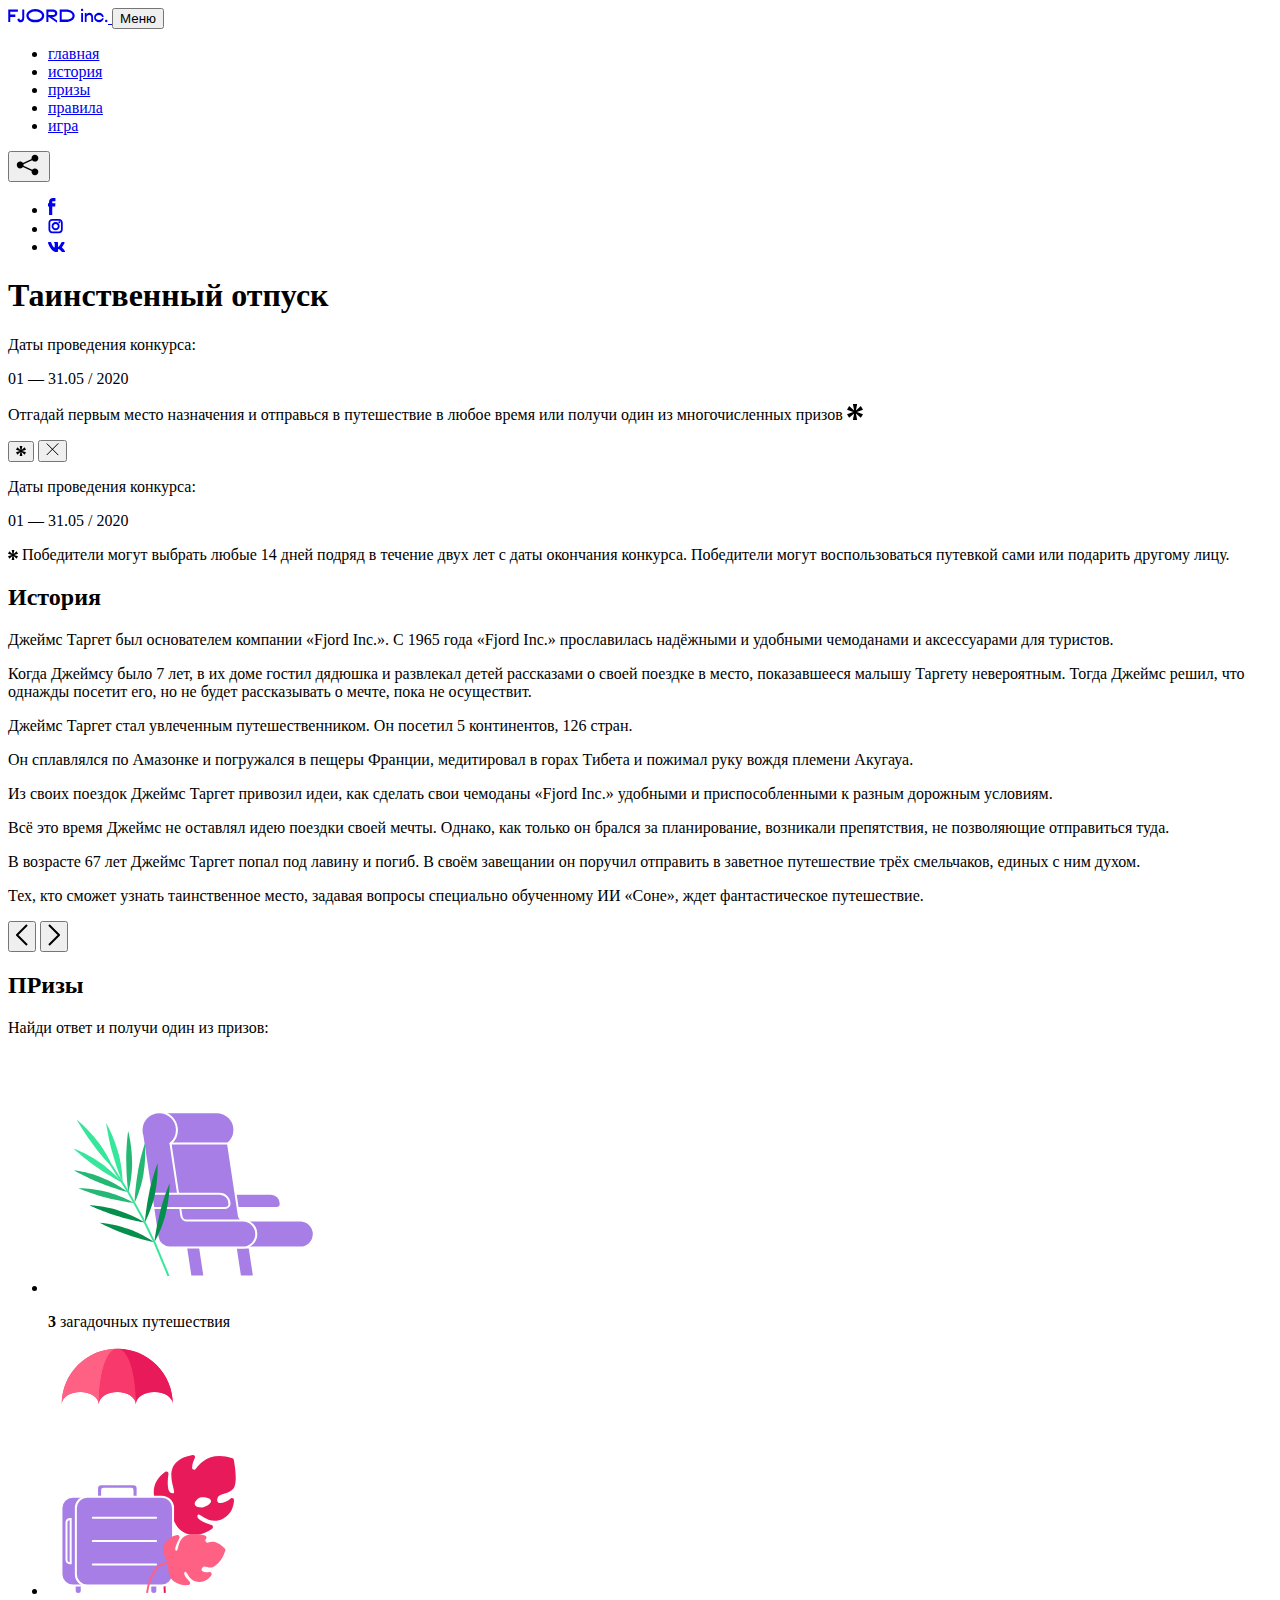
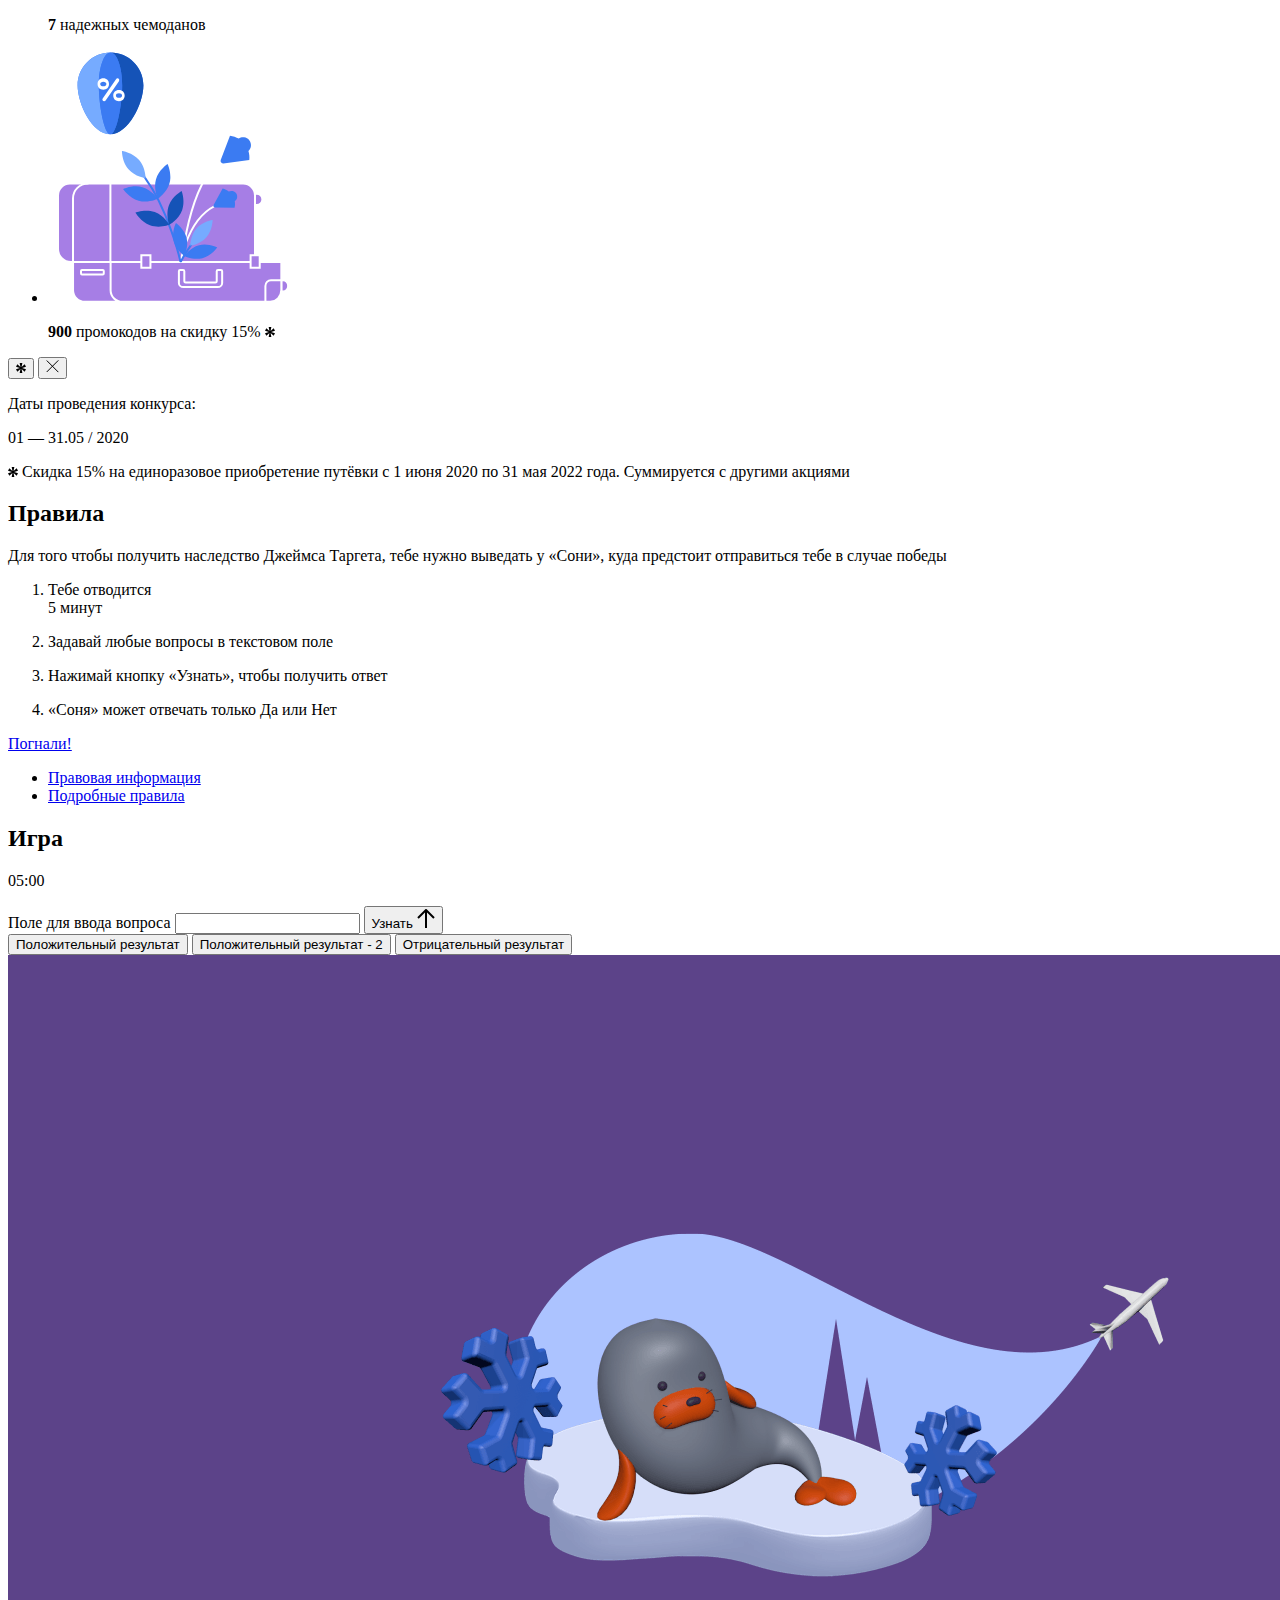
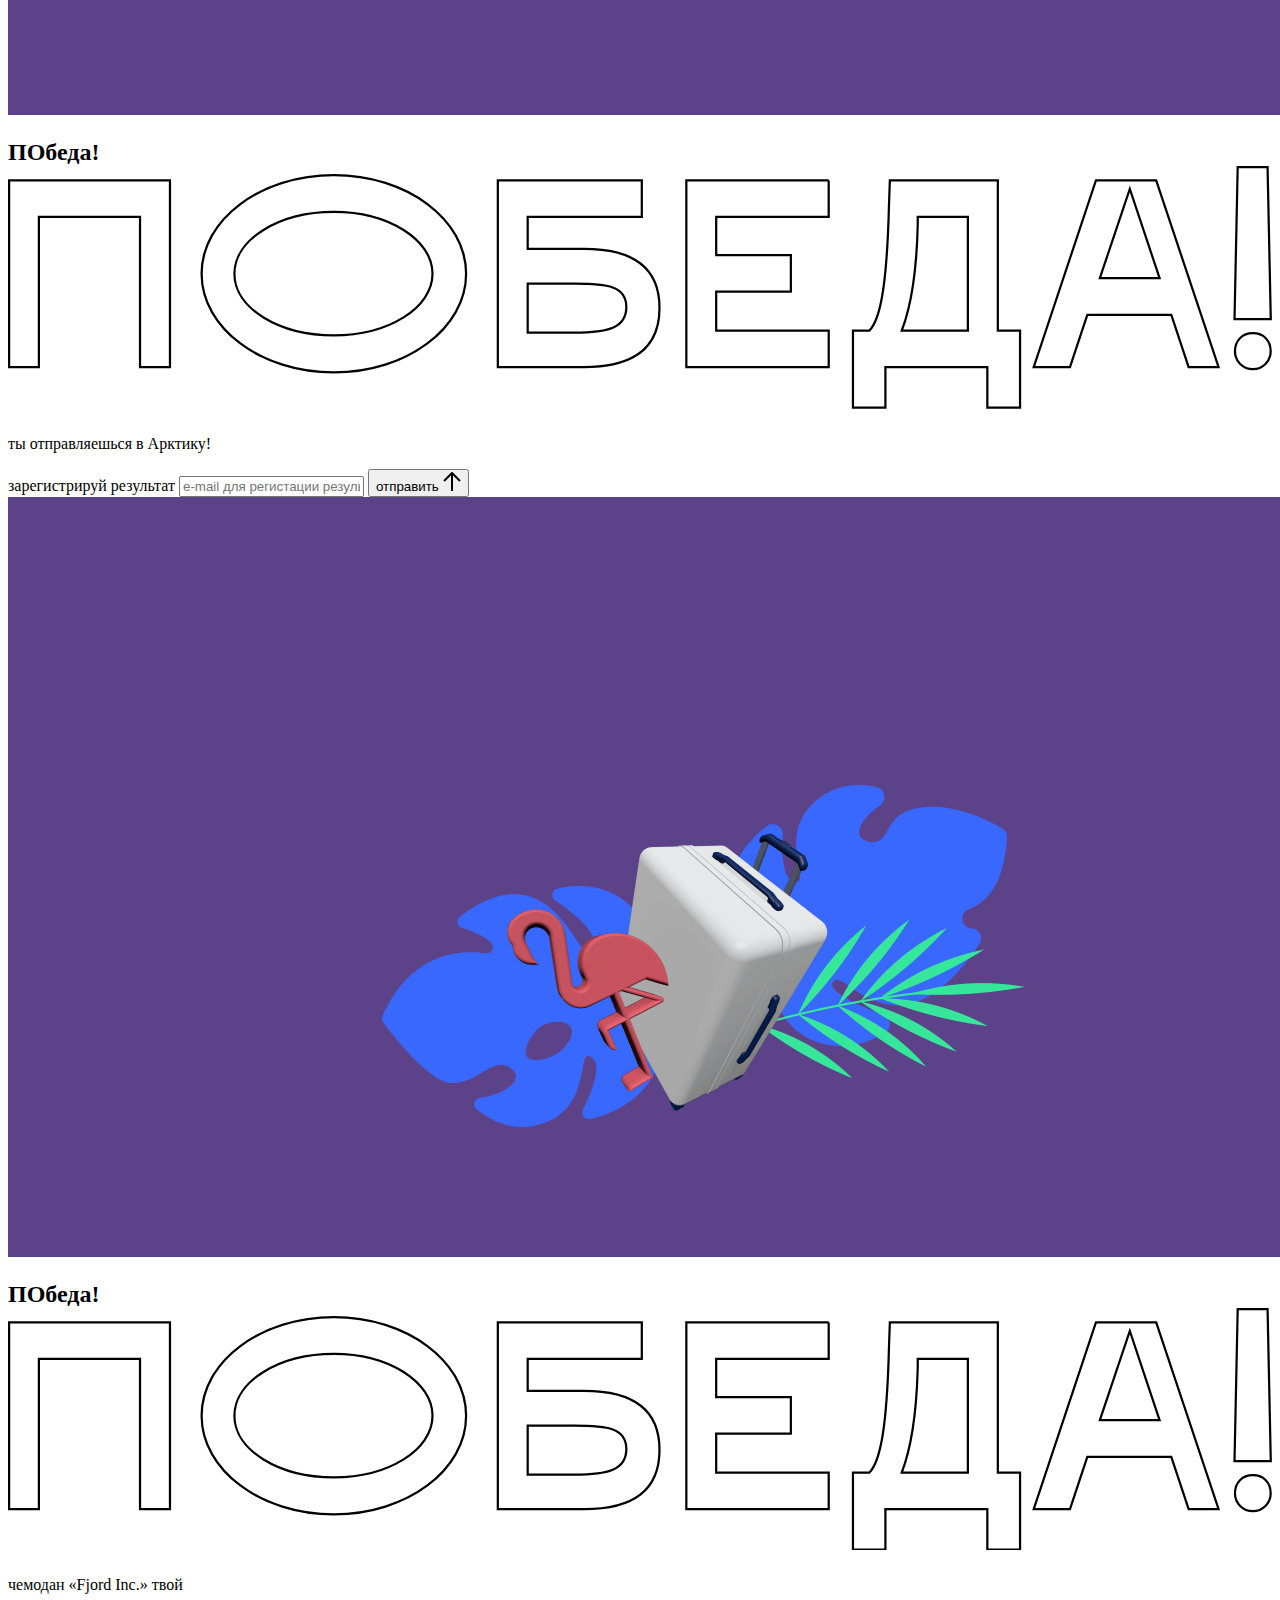
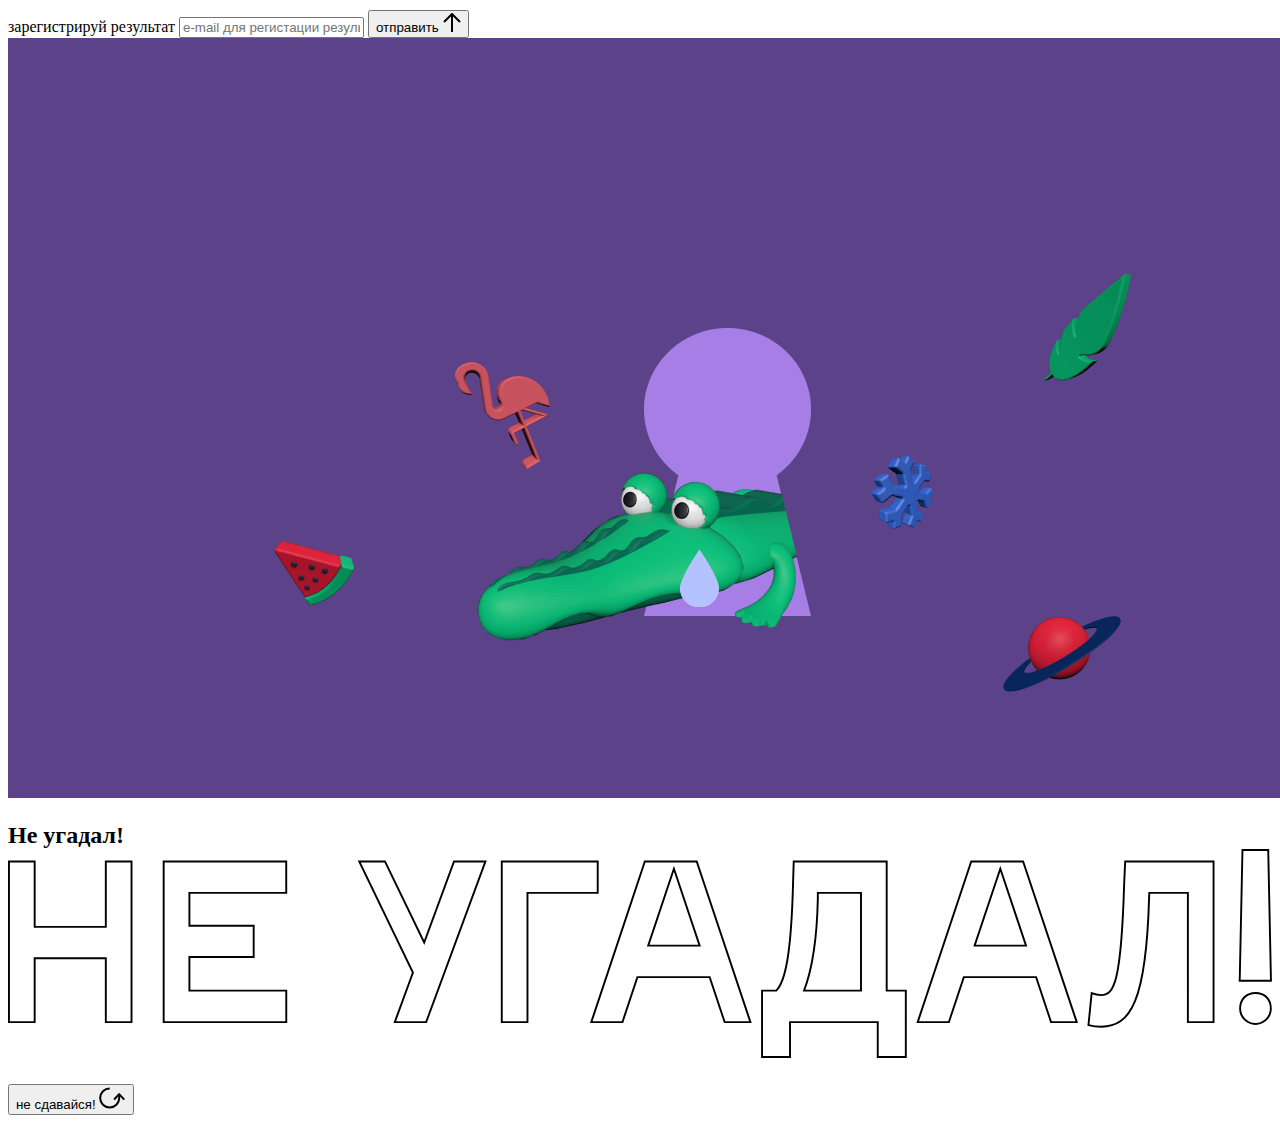
==== source/index.html @ 3f92529b ":hatching_chick:" ====
<!DOCTYPE html>
<html lang="ru">
<head>
  <meta charset="UTF-8">
  <meta name="description" content="">
  <meta name="viewport" content="width=device-width, initial-scale=1.0">
  <meta http-equiv="X-UA-Compatible" content="ie=edge">
  <title>Mysterious Vacation</title>
  <link rel="stylesheet" href="css/style.min.css">
</head>
<body>

  <header class="page-header js-header">
    <div class="page-header__wrapper">
      <a href="#" class="page-header__logo" aria-label="Перейти на страницу FJORD.Inc">
        <svg width="100" height="15" viewBox="0 0 100 15" fill="none" xmlns="http://www.w3.org/2000/svg">
          <path d="M0.26 1.4V14H2.276V8.906H7.334V6.44H2.276V3.848H9.872V1.4H0.26ZM12.733 14.36C15.127 14.36 16.243 12.65 16.243 9.5V1.4H14.263V8.96C14.263 11.21 13.723 11.876 12.733 11.876C11.833 11.876 11.473 11.3 11.347 10.58L9.36702 10.94C9.63702 13.046 10.663 14.36 12.733 14.36ZM18.3918 7.7C18.3918 11.372 22.3878 14.36 27.3198 14.36C32.2518 14.36 36.2478 11.372 36.2478 7.7C36.2478 4.028 32.2518 1.04 27.3198 1.04C22.3878 1.04 18.3918 4.028 18.3918 7.7ZM20.6058 7.7C20.6058 5.378 23.6118 3.524 27.3198 3.524C30.9918 3.524 33.9798 5.378 33.9798 7.7C33.9798 10.004 30.9918 11.858 27.3198 11.858C23.6118 11.858 20.6058 10.004 20.6058 7.7ZM40.403 14V8.906H40.799L49.079 14.702V12.38L44.039 8.906H44.201C47.999 8.906 49.277 7.304 49.277 5.162C49.277 3.092 47.999 1.4 44.201 1.4H38.387V14H40.403ZM43.535 3.722C45.785 3.722 47.045 4.136 47.045 5.432C47.045 6.764 45.785 7.034 43.535 7.034H40.403V3.722H43.535ZM51.6936 1.382V14H57.8676C62.7456 14 66.7236 11.534 66.7236 7.7C66.7236 3.848 62.7456 1.382 57.8676 1.382H51.6936ZM53.7096 11.624V3.722H57.5436C61.5396 3.722 64.4916 5.018 64.4916 7.7C64.4916 10.238 61.5396 11.624 57.5436 11.624H53.7096ZM73.1832 14.018H74.9832V5H73.1832V14.018ZM72.9132 1.976C72.9132 2.57 73.3992 3.092 74.0832 3.092C74.7492 3.092 75.2352 2.57 75.2352 1.976C75.2352 1.382 74.7672 0.805999 74.0832 0.805999C73.3812 0.805999 72.9132 1.382 72.9132 1.976ZM76.7867 14H78.5687V9.104C78.7487 8.006 79.5947 6.962 81.0887 6.962C82.1147 6.962 83.2667 7.448 83.2667 9.554V14H85.0487V9.014C85.0487 6.152 83.2307 4.73 81.3587 4.73C79.9187 4.73 79.0727 5.558 78.5687 6.854V5H76.7867V14ZM90.9898 14.27C93.5098 14.27 95.3818 12.506 95.7238 10.328H94.0498C93.7258 11.3 92.6998 12.02 90.9898 12.02C88.8478 12.02 87.7678 10.922 87.7678 9.59C87.7678 8.24 88.8478 6.962 90.9898 6.962C92.7538 6.962 93.7978 7.844 94.0858 8.924H95.7418C95.4358 6.71 93.6178 4.73 90.9898 4.73C88.0918 4.73 86.1298 7.124 86.1298 9.59C86.1298 12.074 88.1278 14.27 90.9898 14.27ZM97.0693 12.938C97.0693 13.658 97.5553 14.144 98.2753 14.144C98.9953 14.144 99.4813 13.658 99.4813 12.938C99.4813 12.2 98.9953 11.714 98.2753 11.714C97.5553 11.714 97.0693 12.2 97.0693 12.938Z" fill="currentColor"/>
        </svg>
      </a>
      <button class="page-header__toggler js-menu-toggler" type="button" aria-label="Управление мобильным меню"><span>Меню</span></button>
      <nav class="page-header__nav">
        <div class="page-header__menu js-menu" id="menu">
          <ul>
            <li>
              <a class="js-menu-link active" href="#top" data-href="top">главная</a>
            </li>
            <li>
              <a class="js-menu-link" href="#story" data-href="story">история</a>
            </li>
            <li>
              <a class="js-menu-link" href="#prizes" data-href="prizes">призы</a>
            </li>
            <li>
              <a class="js-menu-link" href="#rules" data-href="rules">правила</a>
            </li>
            <li>
              <a class="js-menu-link" href="#game" data-href="game">игра</a>
            </li>
          </ul>
        </div>
        <div class="page-header__social">
          <div class="social-block js-social-block">
            <button class="social-block__toggler" aria-label="Управлять блоком с социальными кнопками">
              <svg width="26" height="22" viewBox="0 0 27 22" fill="none" xmlns="http://www.w3.org/2000/svg">
                <path d="M19.6721 7.43664C21.6273 7.43664 23.213 5.85095 23.213 3.89566C23.213 1.94037 21.6273 0.354675 19.6721 0.354675C17.7168 0.354675 16.1311 1.94037 16.1311 3.89566C16.1311 4.19968 16.1728 4.49178 16.2458 4.77345L7.21751 8.95527C6.57519 8.05214 5.52303 7.46049 4.33078 7.46049C2.37549 7.46049 0.789795 9.04618 0.789795 11.0015C0.789795 12.9568 2.37549 14.5425 4.33078 14.5425C5.52303 14.5425 6.57668 13.9508 7.21751 13.0477L16.2458 17.2295C16.1743 17.5112 16.1311 17.8033 16.1311 18.1073C16.1311 20.0626 17.7168 21.6483 19.6721 21.6483C21.6273 21.6483 23.213 20.0626 23.213 18.1073C23.213 16.152 21.6273 14.5663 19.6721 14.5663C18.4798 14.5663 17.4262 15.158 16.7853 16.0611L7.75701 11.8793C7.82854 11.5976 7.87176 11.3055 7.87176 11.0015C7.87176 10.6974 7.83003 10.4053 7.75701 10.1237L16.7853 5.94186C17.4262 6.84499 18.4783 7.43664 19.6721 7.43664Z" fill="currentColor"/>
              </svg>
            </button>
            <ul class="social-block__list">
              <li>
                <a class="social-block__link social-block__link--fb" href="#" aria-label="Мы на Facebook">
                  <svg width="8" height="17" viewBox="0 0 8 17" fill="none" xmlns="http://www.w3.org/2000/svg">
                    <path d="M4.24646 16.9899H1.09275L1.05793 8.49828H0V5.30707H1.05793V3.81124C1.05793 1.42084 2.57654 0 5.21735 0H7.41758V3.18585H5.30841C4.28262 3.18585 4.2478 3.48582 4.2478 4.24914V5.30707H7.42964L7.16716 8.49828H4.2478V16.9899H4.24646Z" fill="currentColor"/>
                  </svg>
                </a>
              </li>
              <li>
                <a class="social-block__link social-block__link--insta" href="#" aria-label="Мы в Instagram">
                  <svg width="15" height="15" viewBox="0 0 15 15" fill="none" xmlns="http://www.w3.org/2000/svg">
                    <path d="M11.0197 0H4.19806C2.14246 0 0.471191 1.66993 0.471191 3.72285V10.5499C0.471191 12.6082 2.14112 14.2727 4.19806 14.2727H11.0197C13.0753 14.2727 14.7466 12.6082 14.7466 10.5499V3.72285C14.7466 1.67127 13.0753 0 11.0197 0ZM11.0197 12.4849H4.19806C3.13076 12.4849 2.26432 11.6158 2.26432 10.5512V3.72419C2.26432 2.65956 3.13076 1.79715 4.19806 1.79715H11.0197C12.087 1.79715 12.9535 2.6609 12.9535 3.72419V10.5512C12.9535 11.6145 12.087 12.4849 11.0197 12.4849Z" fill="currentColor"/>
                    <path d="M7.60887 3.11084C5.38989 3.11084 3.58203 4.9187 3.58203 7.14036C3.58203 9.35532 5.38989 11.1645 7.60887 11.1645C9.83053 11.1645 11.6357 9.35666 11.6357 7.14036C11.6357 4.9187 9.83053 3.11084 7.60887 3.11084ZM7.60887 9.36871C6.37551 9.36871 5.37784 8.37372 5.37784 7.14036C5.37784 5.90699 6.37551 4.90665 7.60887 4.90665C8.83822 4.90665 9.84259 5.90833 9.84259 7.14036C9.84392 8.37238 8.83822 9.36871 7.60887 9.36871Z" fill="currentColor"/>
                    <path d="M11.3573 2.35962C10.8256 2.35962 10.3931 2.79752 10.3931 3.32381C10.3931 3.85546 10.8256 4.29336 11.3573 4.29336C11.8862 4.29336 12.3215 3.85546 12.3215 3.32381C12.3215 2.79752 11.8862 2.35962 11.3573 2.35962Z" fill="currentColor"/>
                  </svg>
                </a>
              </li>
              <li>
                <a class="social-block__link social-block__link--vk" href="#" aria-label="Мы ВКонтакте">
                  <svg width="17" height="10" viewBox="0 0 17 10" fill="none" xmlns="http://www.w3.org/2000/svg">
                    <path d="M14.1234 4.9002C14.1234 4.9002 16.3623 1.72708 16.5866 0.680242C16.6595 0.312285 16.4947 0.103188 16.1069 0.103188C16.1069 0.103188 14.8193 0.103188 14.168 0.103188C13.7235 0.103188 13.5587 0.293278 13.4235 0.579768C13.4235 0.579768 12.3724 2.82553 11.0969 4.24712C10.6861 4.70333 10.4781 4.84318 10.2511 4.84318C10.0646 4.84318 9.98625 4.6911 9.98625 4.27834V0.649016C9.98625 0.147997 9.92545 0.00135496 9.5066 0.00135496H6.39628C6.15578 0.00135496 6.0085 0.134417 6.0085 0.324506C6.0085 0.801084 6.73406 0.908351 6.73406 2.20231V4.87305C6.73406 5.40529 6.70569 5.61575 6.45303 5.61575C5.78016 5.61575 4.19528 3.30618 3.30623 0.678887C3.12923 0.145282 2.93737 0 2.43475 0H0.486409C0.205373 0 0 0.190085 0 0.476576C0 0.991172 0.60666 3.40801 2.99277 6.64358C4.59927 8.8201 6.70569 10 8.60269 10C9.76196 10 10.0416 9.80312 10.0416 9.31432V7.63883C10.0416 7.22607 10.2065 7.04956 10.4429 7.04956C10.7078 7.04956 11.1847 7.13238 12.2805 8.22268C13.5843 9.47862 13.6762 10 14.3896 10H16.5676C16.7919 10 17 9.89273 17 9.52342C17 9.02919 16.3623 8.15343 15.384 7.10659C14.9801 6.56755 14.3302 5.98914 14.1248 5.72301C13.8275 5.40801 13.9154 5.23014 14.1234 4.9002Z" fill="currentColor"/>
                  </svg>
                </a>
              </li>
            </ul>
          </div>
        </div>
      </nav>
    </div>
  </header>

  <main class="page-content">

    <section class="animation-screen"></section>

    <section class="screen screen--hidden screen--intro js-scrollspy" id="top">
      <div class="screen__wrapper">
        <div class="intro">
          <h1 class="intro__title">Таинственный отпуск</h1>
          <div class="intro__content">
            <div class="intro__info">
              <p class="intro__label">Даты проведения конкурса:</p>
              <p class="intro__date">01 — 31.05 / 2020</p>
            </div>
            <div class="intro__message">
              <p>
                Отгадай первым место назначения и&nbsp;отправься в&nbsp;путешествие в&nbsp;любое время или получи один из многочисленных призов
                <svg width="16" height="16" viewBox="0 0 10 10" fill="none" xmlns="http://www.w3.org/2000/svg">
                  <path d="M0 6.35337L3.90271 4.99012L0 3.64663L1.34615 1.32374L4.44287 4.01073L3.67364 0H6.34615L5.57692 4.01073L8.65385 1.32374L10 3.64663L6.13405 4.99012L10 6.35337L8.65385 8.65651L5.57692 5.98927L6.34615 10H3.67364L4.44287 5.96952L1.34615 8.65651L0 6.35337Z" fill="currentColor"/>
                </svg>
              </p>
            </div>
          </div>
        </div>
      </div>
      <div class="screen__footer js-footer">
        <button class="screen__footer-enlarge js-footer-toggler" type="button" aria-label="Показать сообщение">
          <svg width="10" height="10" viewBox="0 0 10 10" fill="none" xmlns="http://www.w3.org/2000/svg">
            <path d="M0 6.35337L3.90271 4.99012L0 3.64663L1.34615 1.32374L4.44287 4.01073L3.67364 0H6.34615L5.57692 4.01073L8.65385 1.32374L10 3.64663L6.13405 4.99012L10 6.35337L8.65385 8.65651L5.57692 5.98927L6.34615 10H3.67364L4.44287 5.96952L1.34615 8.65651L0 6.35337Z" fill="currentColor"/>
          </svg>
        </button>
        <button class="screen__footer-collapse js-footer-toggler" type="button" aria-label="Скрыть сообщение">
          <svg width="13" height="13" viewBox="0 0 13 13" fill="none" xmlns="http://www.w3.org/2000/svg">
            <line x1="12.3536" y1="0.353553" x2="0.738349" y2="11.9688" stroke="currentColor"/>
            <line x1="0.738319" y1="0.539925" x2="12.3535" y2="12.1551" stroke="currentColor"/>
          </svg>
        </button>
        <div class="screen__footer-wrapper">
          <div class="screen__footer-announce">
            <p class="screen__footer-label">Даты проведения конкурса:</p>
            <p class="screen__footer-date">01 — 31.05 / 2020</p>
          </div>
          <div class="screen__footer-note">
            <p>
              <svg width="10" height="10" viewBox="0 0 10 10" fill="none" xmlns="http://www.w3.org/2000/svg">
                <path d="M0 6.35337L3.90271 4.99012L0 3.64663L1.34615 1.32374L4.44287 4.01073L3.67364 0H6.34615L5.57692 4.01073L8.65385 1.32374L10 3.64663L6.13405 4.99012L10 6.35337L8.65385 8.65651L5.57692 5.98927L6.34615 10H3.67364L4.44287 5.96952L1.34615 8.65651L0 6.35337Z" fill="currentColor"/>
              </svg>
              <span>Победители могут выбрать любые 14 дней подряд в&nbsp;течение двух лет с&nbsp;даты окончания конкурса. Победители могут воспользоваться путевкой сами или подарить другому лицу.</span>
            </p>
          </div>
        </div>
      </div>
    </section>

    <section class="screen screen--hidden screen--story js-scrollspy" id="story">

      <div class="slider swiper-container js-slider">

        <div class="swiper-wrapper">

          <div class="slider__item swiper-slide">
            <h2 class="slider__item-title">История</h2>
            <p class="slider__item-text">Джеймс Таргет был основателем компании &laquo;Fjord Inc.&raquo;. С&nbsp;1965 года &laquo;Fjord Inc.&raquo; прославилась надёжными и&nbsp;удобными чемоданами и&nbsp;аксессуарами для туристов.</p>
          </div>

          <div class="slider__item swiper-slide">
            <p class="slider__item-text">Когда Джеймсу было 7&nbsp;лет, в&nbsp;их&nbsp;доме гостил дядюшка и&nbsp;развлекал детей рассказами о&nbsp;своей поездке в&nbsp;место, показавшееся малышу Таргету невероятным. Тогда Джеймс решил, что однажды посетит его, но&nbsp;не&nbsp;будет рассказывать о&nbsp;мечте, пока не&nbsp;осуществит.</p>
          </div>

          <div class="slider__item swiper-slide">
            <p class="slider__item-text">Джеймс Таргет стал увлеченным путешественником. Он&nbsp;посетил 5&nbsp;континентов, 126&nbsp;стран.</p>
          </div>

          <div class="slider__item swiper-slide">
            <p class="slider__item-text">Он&nbsp;сплавлялся по&nbsp;Амазонке и&nbsp;погружался в&nbsp;пещеры Франции, медитировал в&nbsp;горах Тибета и&nbsp;пожимал руку вождя племени Акугауа.</p>
          </div>

          <div class="slider__item swiper-slide">
            <p class="slider__item-text">Из&nbsp;своих поездок Джеймс Таргет привозил идеи, как сделать свои чемоданы &laquo;Fjord Inc.&raquo; удобными и&nbsp;приспособленными к&nbsp;разным дорожным условиям.</p>
          </div>

          <div class="slider__item swiper-slide">
            <p class="slider__item-text">Всё это время Джеймс не&nbsp;оставлял идею поездки своей мечты. Однако, как только он&nbsp;брался за&nbsp;планирование, возникали препятствия, не&nbsp;позволяющие отправиться туда.</p>
          </div>

          <div class="slider__item swiper-slide">
            <p class="slider__item-text">В&nbsp;возрасте 67&nbsp;лет Джеймс Таргет попал под лавину и&nbsp;погиб. В&nbsp;своём завещании он&nbsp;поручил отправить в&nbsp;заветное путешествие трёх смельчаков, единых с&nbsp;ним духом.</p>
          </div>

          <div class="slider__item swiper-slide">
            <p class="slider__item-text">Тех, кто сможет узнать таинственное место, задавая вопросы специально обученному ИИ&nbsp;&laquo;Соне&raquo;, ждет фантастическое путешествие.</p>
          </div>
        </div>
        <div class="slider__controls">
          <button class="slider__control slider__control--prev js-control-prev" type="button" aria-label="Показать предыдущую историю">
            <svg width="12" height="22" viewBox="0 0 12 22" fill="none" xmlns="http://www.w3.org/2000/svg">
              <path d="M11 1L1 11L11 21" stroke="currentColor" stroke-width="2" stroke-linejoin="round"/>
            </svg>
          </button>
          <button class="slider__control slider__control--next js-control-next" type="button" aria-label="Показать следующую историю">
            <svg width="12" height="22" viewBox="0 0 12 22" fill="none" xmlns="http://www.w3.org/2000/svg">
              <path d="M1 1L11 11L1 21" stroke="currentColor" stroke-width="2" stroke-linejoin="round"/>
            </svg>
          </button>
        </div>
        <div class="slider__pagination swiper-pagination"></div>
      </div>
    </section>

    <section class="screen screen--hidden screen--prizes js-scrollspy" id="prizes">
      <div class="screen__wrapper">
        <div class="prizes">
          <h2 class="prizes__title">ПРизы</h2>
          <div class="prizes__lead">
            <p>Найди ответ и&nbsp;получи один из&nbsp;призов:</p>
          </div>
          <ul class="prizes__list">
            <li class="prizes__item prizes__item--journeys">
              <div class="prizes__icon">
                <picture>
                  <source srcset="img/prize1-mob.svg" media="(orientation: portrait)">
                  <img src="img/prize1.svg" alt="">
                </picture>
              </div>
              <p class="prizes__desc">
                <b>3</b>
                <span>загадочных путешествия</span>
              </p>
            </li>
            <li class="prizes__item prizes__item--cases">
              <div class="prizes__icon">
                <picture>
                  <source srcset="img/prize2-mob.svg" media="(orientation: portrait)">
                  <img src="img/prize2.svg" alt="">
                </picture>
              </div>
              <p class="prizes__desc">
                <b>7</b>
                <span>надежных чемоданов</span>
              </p>
            </li>
            <li class="prizes__item prizes__item--codes">
              <div class="prizes__icon">
                <picture>
                  <source srcset="img/prize3-mob.svg" media="(orientation: portrait)">
                  <img src="img/prize3.svg" alt="">
                </picture>
              </div>
              <p class="prizes__desc">
                <b>900</b>
                <span>
                  промокодов на&nbsp;скидку 15%
                  <svg width="10" height="10" viewBox="0 0 10 10" fill="none" xmlns="http://www.w3.org/2000/svg">
                    <path d="M0 6.35337L3.90271 4.99012L0 3.64663L1.34615 1.32374L4.44287 4.01073L3.67364 0H6.34615L5.57692 4.01073L8.65385 1.32374L10 3.64663L6.13405 4.99012L10 6.35337L8.65385 8.65651L5.57692 5.98927L6.34615 10H3.67364L4.44287 5.96952L1.34615 8.65651L0 6.35337Z" fill="currentColor"/>
                  </svg>
                </span>
              </p>
            </li>
          </ul>
        </div>
      </div>
      <div class="screen__footer js-footer">
        <button class="screen__footer-enlarge js-footer-toggler" type="button" aria-label="Показать сообщение">
          <svg width="10" height="10" viewBox="0 0 10 10" fill="none" xmlns="http://www.w3.org/2000/svg">
            <path d="M0 6.35337L3.90271 4.99012L0 3.64663L1.34615 1.32374L4.44287 4.01073L3.67364 0H6.34615L5.57692 4.01073L8.65385 1.32374L10 3.64663L6.13405 4.99012L10 6.35337L8.65385 8.65651L5.57692 5.98927L6.34615 10H3.67364L4.44287 5.96952L1.34615 8.65651L0 6.35337Z" fill="currentColor"/>
          </svg>
        </button>
        <button class="screen__footer-collapse js-footer-toggler" type="button" aria-label="Скрыть сообщение">
          <svg width="13" height="13" viewBox="0 0 13 13" fill="none" xmlns="http://www.w3.org/2000/svg">
            <line x1="12.3536" y1="0.353553" x2="0.738349" y2="11.9688" stroke="currentColor"/>
            <line x1="0.738319" y1="0.539925" x2="12.3535" y2="12.1551" stroke="currentColor"/>
          </svg>
        </button>
        <div class="screen__footer-wrapper">
          <div class="screen__footer-announce">
            <p class="screen__footer-label">Даты проведения конкурса:</p>
            <p class="screen__footer-date">01 — 31.05 / 2020</p>
          </div>
          <div class="screen__footer-note">
            <p>
              <svg width="10" height="10" viewBox="0 0 10 10" fill="none" xmlns="http://www.w3.org/2000/svg">
                <path d="M0 6.35337L3.90271 4.99012L0 3.64663L1.34615 1.32374L4.44287 4.01073L3.67364 0H6.34615L5.57692 4.01073L8.65385 1.32374L10 3.64663L6.13405 4.99012L10 6.35337L8.65385 8.65651L5.57692 5.98927L6.34615 10H3.67364L4.44287 5.96952L1.34615 8.65651L0 6.35337Z" fill="currentColor"/>
              </svg>
              <span>Скидка&nbsp;15% на&nbsp;единоразовое приобретение путёвки с&nbsp;1&nbsp;июня 2020 по&nbsp;31&nbsp;мая 2022&nbsp;года. Суммируется с&nbsp;другими акциями</span>
            </p>
          </div>
        </div>
      </div>
    </section>

    <section class="screen screen--hidden screen--rules js-scrollspy" id="rules">
      <div class="screen__wrapper">
        <div class="rules">
          <h2 class="rules__title">Правила</h2>
          <div class="rules__lead">
            <p>Для того чтобы получить наследство Джеймса Таргета, тебе нужно выведать у&nbsp;&laquo;Сони&raquo;, куда предстоит отправиться тебе в&nbsp;случае победы</p>
          </div>
          <ol class="rules__list">
            <li class="rules__item">
              <p>Тебе отводится <br>5&nbsp;минут</p>
            </li>
            <li class="rules__item">
              <p>Задавай любые вопросы в&nbsp;текстовом поле</p>
            </li>
            <li class="rules__item">
              <p>Нажимай кнопку &laquo;Узнать&raquo;, чтобы получить ответ</p>
            </li>
            <li class="rules__item">
              <p>&laquo;Соня&raquo; может отвечать только&nbsp;Да или Нет</p>
            </li>
          </ol>
          <a href="#game" class="rules__link btn">Погнали!</a>
        </div>
      </div>
      <div class="screen__disclaimer">
        <div class="disclaimer">
          <ul>
            <li>
              <a href="#">Правовая информация</a>
            </li>
            <li>
              <a href="#">Подробные правила</a>
            </li>
          </ul>
        </div>
      </div>
    </section>

    <section class="screen screen--hidden screen--game js-scrollspy" id="game">
      <div class="screen__wrapper">
        <div class="game">
          <div class="game__header">
            <h2 class="game__title">Игра</h2>
            <div class="game__counter">
              <span>05</span>:<span>00</span>
            </div>
          </div>
          <div class="game__body">
            <div class="chat">
              <div class="chat__body js-chat">
                <ul class="chat__list" id="messages"></ul>
              </div>
              <div class="chat__footer">
                <form action="#" method="post" class="form" id="message-form">
                  <label for="message-field" class="visually-hidden">Поле для ввода вопроса</label>
                  <input type="text" class="form__field" id="message-field">
                  <button class="form__button btn">
                    Узнать
                    <svg width="18" height="19" viewBox="0 0 18 19" fill="none" xmlns="http://www.w3.org/2000/svg">
                      <path stroke="currentColor" stroke-width="2" d="M9 19V1"/>
                      <path d="M1 9l8-8 8 8" stroke="currentColor" stroke-width="2" stroke-linejoin="round"/>
                    </svg>
                  </button>
                </form>
              </div>
            </div>
          </div>
          <!-- временные кнопки для показа результата -->
          <div class="game__buttons">
            <button class="game__button btn js-show-result" type="button" data-target="result">Положительный результат</button>
            <button class="game__button btn js-show-result" type="button" data-target="result2">Положительный результат - 2</button>
            <button class="game__button btn js-show-result" type="button" data-target="result3">Отрицательный результат</button>
          </div>
        </div>
      </div>
    </section>

    <section class="screen screen--hidden screen--result" id="result">
      <div class="screen__wrapper">
        <div class="result result--trip">
          <div class="result__image">
            <picture>
              <source srcset="img/result1-mob.png 1x, img/result1-mob@2x.png 2x" media="(max-width: 768px) and (orientation: portrait)">
              <img src="img/result1.png" srcset="img/result1@2x.png 2x" alt="">
            </picture>
          </div>
          <h2 class="result__title">
            <span class="visually-hidden">ПОбеда!</span>
            <svg xmlns="http://www.w3.org/2000/svg" viewBox="0 0 568.85 109.24">
              <path d="M16,24.44V92H2.6V8H75V92H61.52V24.44H16Z" transform="translate(-2.1 -1.5)" fill="none" stroke="currentColor"/>
              <path
                d="M148.76,5.6c32.88,0,59.52,19.92,59.52,44.4s-26.64,44.4-59.52,44.4S89.24,74.48,89.24,50,115.88,5.6,148.76,5.6Zm0,72.12c24.48,0,44.4-12.36,44.4-27.72s-19.92-27.84-44.4-27.84C124,22.16,104,34.52,104,50S124,77.72,148.76,77.72Z"
                transform="translate(-2.1 -1.5)" fill="none" stroke="currentColor"/>
              <path
                d="M287.36,8V24.44H236v14.4h25.32c25.44,0,34,11.16,34,26.52,0,15.6-8.52,26.64-34,26.64H222.56V8h64.8ZM256.88,76.52c15.12,0,23.52-2,23.52-11.52S272,54.44,256.88,54.44H236V76.52h20.88Z"
                transform="translate(-2.1 -1.5)" fill="none" stroke="currentColor"/>
              <path d="M371.47,8V24.44H320.84V41.6h33.6V58h-33.6V75.56h50.64V92H307.4V8h64.08Z" transform="translate(-2.1 -1.5)"
                    fill="none" stroke="currentColor"/>
              <path
                d="M382.39,110.24V75.56h7.44c4.56-4.68,7.8-18.36,8.76-56L399,8h48.6V75.56h10v34.68H442.87V92H397v18.24H382.39Zm51.72-34.68V24.44H411.55v3.12c-0.48,22.44-3.24,37.68-7.2,48h29.76Z"
                transform="translate(-2.1 -1.5)" fill="none" stroke="currentColor"/>
              <path
                d="M463.75,92l28-84h27.12l28.08,84H533.47l-7.8-23.52h-37.8L480.07,92H463.75Zm56.64-40L507,11.84,493.51,52h26.88Z"
                transform="translate(-2.1 -1.5)" fill="none" stroke="currentColor"/>
              <path
                d="M554.12,70.4L555.55,2H569l1.44,68.4H554.12Zm8.28,6.36c4.8,0,8,3.24,8,8.16a8,8,0,1,1-16.08,0C554.35,80,557.59,76.76,562.39,76.76Z"
                transform="translate(-2.1 -1.5)" fill="none" stroke="currentColor"/>
            </svg>
          </h2>
          <div class="result__text">
            <p>ты&nbsp;отправляешься в&nbsp;Арктику!</p>
          </div>
          <div class="result__form">
            <form action="#" method="post" class="form form--result">
              <label for="email-field" class="form__label">зарегистрируй результат</label>
              <input type="email" class="form__field" id="email-field" placeholder="e-mail для регистации результата и получения приза" required>
              <button class="form__button btn">
                отправить
                <svg width="18" height="19" viewBox="0 0 18 19" fill="none" xmlns="http://www.w3.org/2000/svg">
                  <path stroke="currentColor" stroke-width="2" d="M9 19V1"/>
                  <path d="M1 9l8-8 8 8" stroke="currentColor" stroke-width="2" stroke-linejoin="round"/>
                </svg>
              </button>
            </form>
          </div>
        </div>
      </div>
    </section>

    <section class="screen screen--hidden screen--result" id="result2">
      <div class="screen__wrapper">
        <div class="result result--prize">
          <div class="result__image">
            <picture>
              <source srcset="img/result2-mob.png 1x, img/result2-mob@2x.png 2x" media="(max-width: 768px) and (orientation: portrait)">
              <img src="img/result2.png" srcset="img/result2@2x.png 2x" alt="">
            </picture>
          </div>
          <h2 class="result__title">
            <span class="visually-hidden">ПОбеда!</span>
            <svg xmlns="http://www.w3.org/2000/svg" viewBox="0 0 568.85 109.24">
              <path d="M16,24.44V92H2.6V8H75V92H61.52V24.44H16Z" transform="translate(-2.1 -1.5)" fill="none" stroke="currentColor"/>
              <path
                d="M148.76,5.6c32.88,0,59.52,19.92,59.52,44.4s-26.64,44.4-59.52,44.4S89.24,74.48,89.24,50,115.88,5.6,148.76,5.6Zm0,72.12c24.48,0,44.4-12.36,44.4-27.72s-19.92-27.84-44.4-27.84C124,22.16,104,34.52,104,50S124,77.72,148.76,77.72Z"
                transform="translate(-2.1 -1.5)" fill="none" stroke="currentColor"/>
              <path
                d="M287.36,8V24.44H236v14.4h25.32c25.44,0,34,11.16,34,26.52,0,15.6-8.52,26.64-34,26.64H222.56V8h64.8ZM256.88,76.52c15.12,0,23.52-2,23.52-11.52S272,54.44,256.88,54.44H236V76.52h20.88Z"
                transform="translate(-2.1 -1.5)" fill="none" stroke="currentColor"/>
              <path d="M371.47,8V24.44H320.84V41.6h33.6V58h-33.6V75.56h50.64V92H307.4V8h64.08Z" transform="translate(-2.1 -1.5)"
                    fill="none" stroke="currentColor"/>
              <path
                d="M382.39,110.24V75.56h7.44c4.56-4.68,7.8-18.36,8.76-56L399,8h48.6V75.56h10v34.68H442.87V92H397v18.24H382.39Zm51.72-34.68V24.44H411.55v3.12c-0.48,22.44-3.24,37.68-7.2,48h29.76Z"
                transform="translate(-2.1 -1.5)" fill="none" stroke="currentColor"/>
              <path
                d="M463.75,92l28-84h27.12l28.08,84H533.47l-7.8-23.52h-37.8L480.07,92H463.75Zm56.64-40L507,11.84,493.51,52h26.88Z"
                transform="translate(-2.1 -1.5)" fill="none" stroke="currentColor"/>
              <path
                d="M554.12,70.4L555.55,2H569l1.44,68.4H554.12Zm8.28,6.36c4.8,0,8,3.24,8,8.16a8,8,0,1,1-16.08,0C554.35,80,557.59,76.76,562.39,76.76Z"
                transform="translate(-2.1 -1.5)" fill="none" stroke="currentColor"/>
            </svg>
          </h2>
          <div class="result__text">
            <p>чемодан &laquo;Fjord&nbsp;Inc.&raquo;&nbsp;твой</p>
          </div>
          <div class="result__form">
            <form action="#" method="post" class="form form--result">
              <label for="email-field2" class="form__label">зарегистрируй результат</label>
              <input type="email" class="form__field" id="email-field2" placeholder="e-mail для регистации результата и получения приза" required>
              <button class="form__button btn">
                отправить
                <svg width="18" height="19" viewBox="0 0 18 19" fill="none" xmlns="http://www.w3.org/2000/svg">
                  <path stroke="currentColor" stroke-width="2" d="M9 19V1"/>
                  <path d="M1 9l8-8 8 8" stroke="currentColor" stroke-width="2" stroke-linejoin="round"/>
                </svg>
              </button>
            </form>
          </div>
        </div>
      </div>
    </section>

    <section class="screen screen--hidden screen--result" id="result3">
      <div class="screen__wrapper">
        <div class="result result--negative">
          <div class="result__image">
            <picture>
              <source srcset="img/result3-mob.png 1x, img/result3-mob@2x.png 2x" media="(max-width: 768px) and (orientation: portrait)">
              <img src="img/result3.png" srcset="img/result3@2x.png 2x" alt="">
            </picture>
          </div>
          <h2 class="result__title">
            <span class="visually-hidden">Не угадал!</span>
            <svg xmlns="http://www.w3.org/2000/svg" viewBox="0 0 660.77 109.24">
              <path d="M2.66,92V8H16.1V42.2H53.3V8H66.74V92H53.3V58.64H16.1V92H2.66Z" transform="translate(-2.16 -1.5)"
                    fill="none" stroke="currentColor"/>
              <path d="M147.62,8V24.44H97V41.6h33.6V58H97V75.56h50.64V92H83.54V8h64.08Z" transform="translate(-2.16 -1.5)"
                    fill="none" stroke="currentColor"/>
              <path d="M199.22,8l20.52,42.36L235.34,8h16.44l-31,84H204.38l9.48-25.92L185.78,8h13.44Z"
                    transform="translate(-2.16 -1.5)" fill="none" stroke="currentColor"/>
              <path d="M273.74,24.44V92H260.3V8h50.16V24.44H273.74Z" transform="translate(-2.16 -1.5)" fill="none"
                    stroke="currentColor"/>
              <path
                d="M307.1,92l28-84h27.12l28.08,84H376.82L369,68.48h-37.8L323.42,92H307.1Zm56.64-40L350.3,11.84,336.86,52h26.88Z"
                transform="translate(-2.16 -1.5)" fill="none" stroke="currentColor"/>
              <path
                d="M396.38,110.24V75.56h7.44c4.56-4.68,7.8-18.36,8.76-56L412.94,8h48.6V75.56h10v34.68H456.86V92H411v18.24H396.38ZM448.1,75.56V24.44H425.54v3.12c-0.48,22.44-3.24,37.68-7.2,48H448.1Z"
                transform="translate(-2.16 -1.5)" fill="none" stroke="currentColor"/>
              <path
                d="M477.74,92l28-84h27.12L560.9,92H547.46l-7.8-23.52h-37.8L494.06,92H477.74Zm56.64-40-13.44-40.2L507.5,52h26.88Z"
                transform="translate(-2.16 -1.5)" fill="none" stroke="currentColor"/>
              <path
                d="M568.7,76.88a13.77,13.77,0,0,0,5,1c6.6,0,10.44-6.24,12-58.32L586.22,8h46.2V92H619V24.44H598.82l-0.12,3.12C597.14,81,589,94.4,573.74,94.4a28.55,28.55,0,0,1-6.72-.84Z"
                transform="translate(-2.16 -1.5)" fill="none" stroke="currentColor"/>
              <path
                d="M646.1,70.4L647.54,2H661l1.44,68.4H646.1Zm8.28,6.36c4.8,0,8,3.24,8,8.16a8,8,0,0,1-16.08,0C646.34,80,649.58,76.76,654.38,76.76Z"
                transform="translate(-2.16 -1.5)" fill="none" stroke="currentColor"/>
            </svg>
          </h2>
          <button class="result__button js-play" type="button">
            не сдавайся!
            <span>
              <svg width="27" height="22" viewBox="0 0 27 22" fill="none" xmlns="http://www.w3.org/2000/svg">
                <path d="M10.6899 1.47998C5.42992 1.47998 1.16992 5.73998 1.16992 11C1.16992 16.26 5.42992 20.52 10.6899 20.52C15.9499 20.52 20.2099 16.26 20.2099 11V7.13998" stroke="currentColor" stroke-width="2" stroke-miterlimit="10"/>
                <path d="M15.1099 12.5099L20.1499 7.13989L25.3099 12.6299" stroke="currentColor" stroke-width="2" stroke-miterlimit="10" stroke-linejoin="round"/>
              </svg>
            </span>
          </button>
        </div>
      </div>
    </section>

  </main>

</body>
</html>
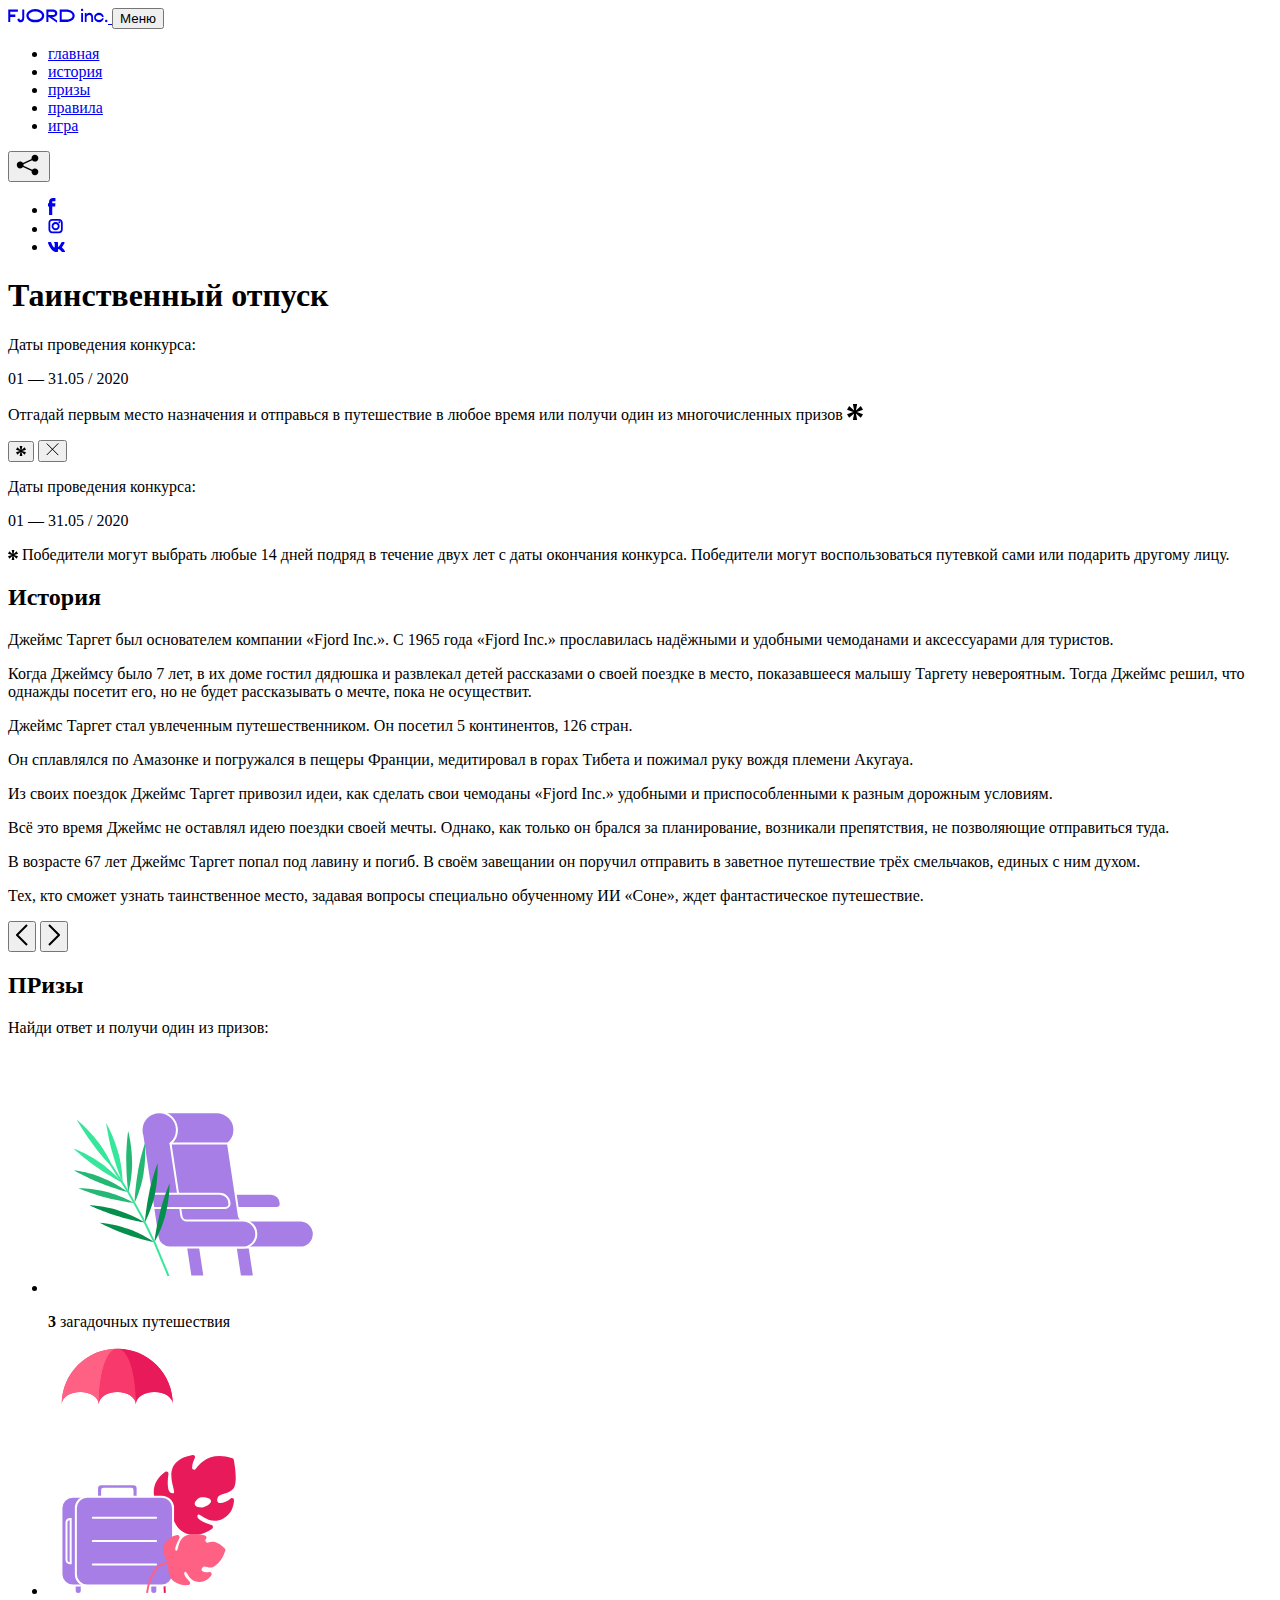
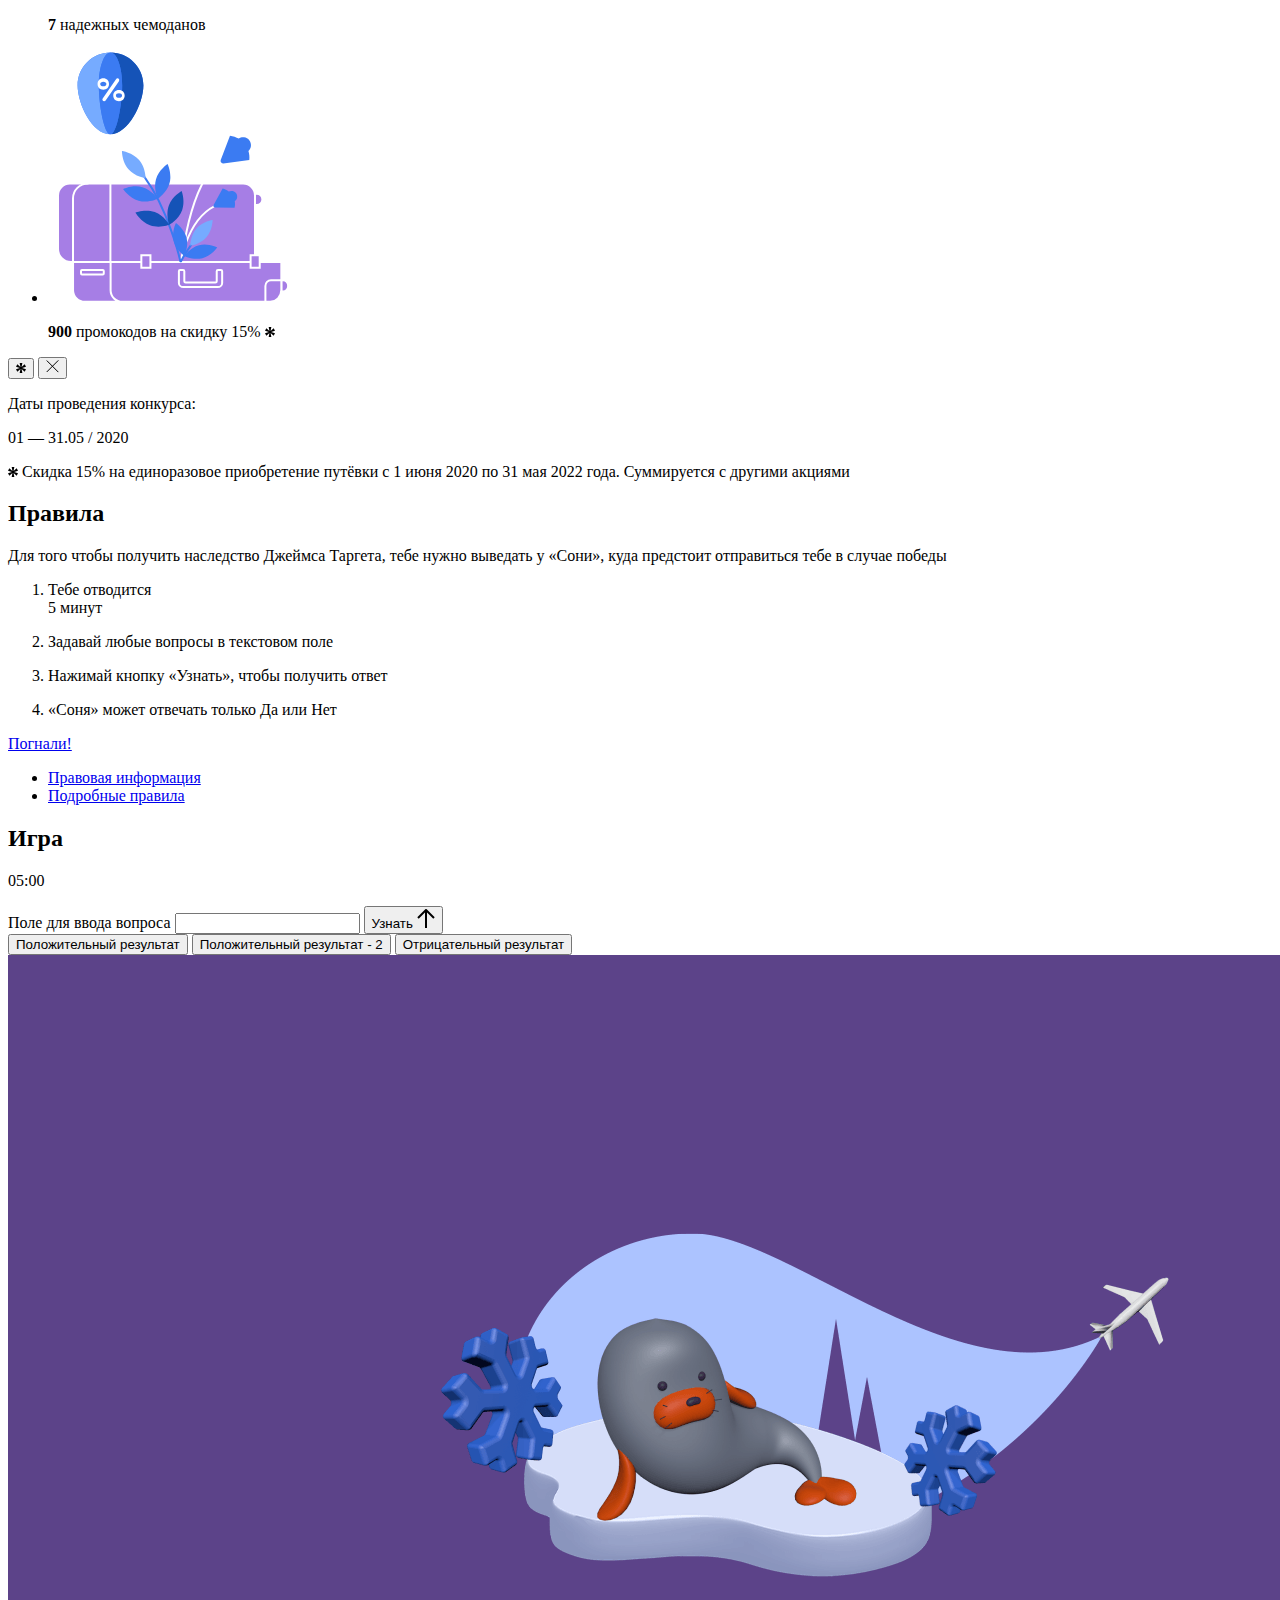
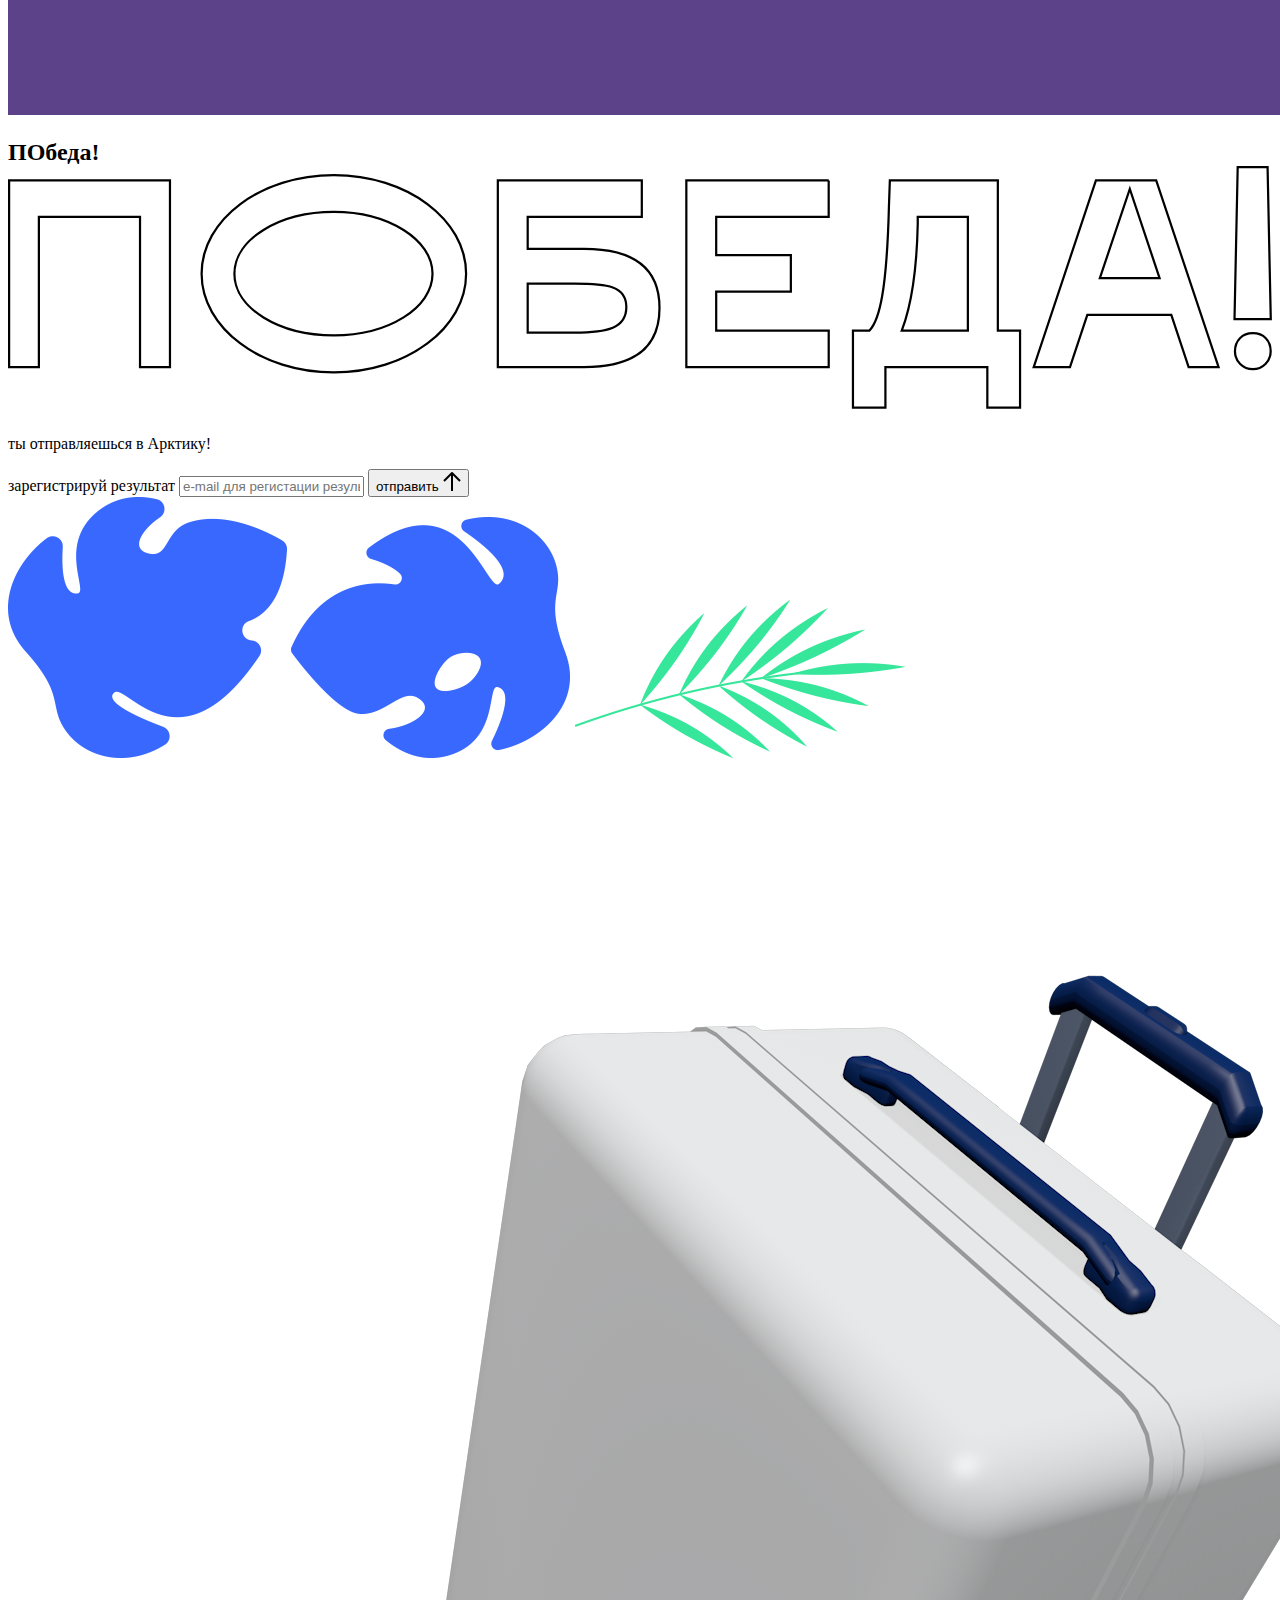
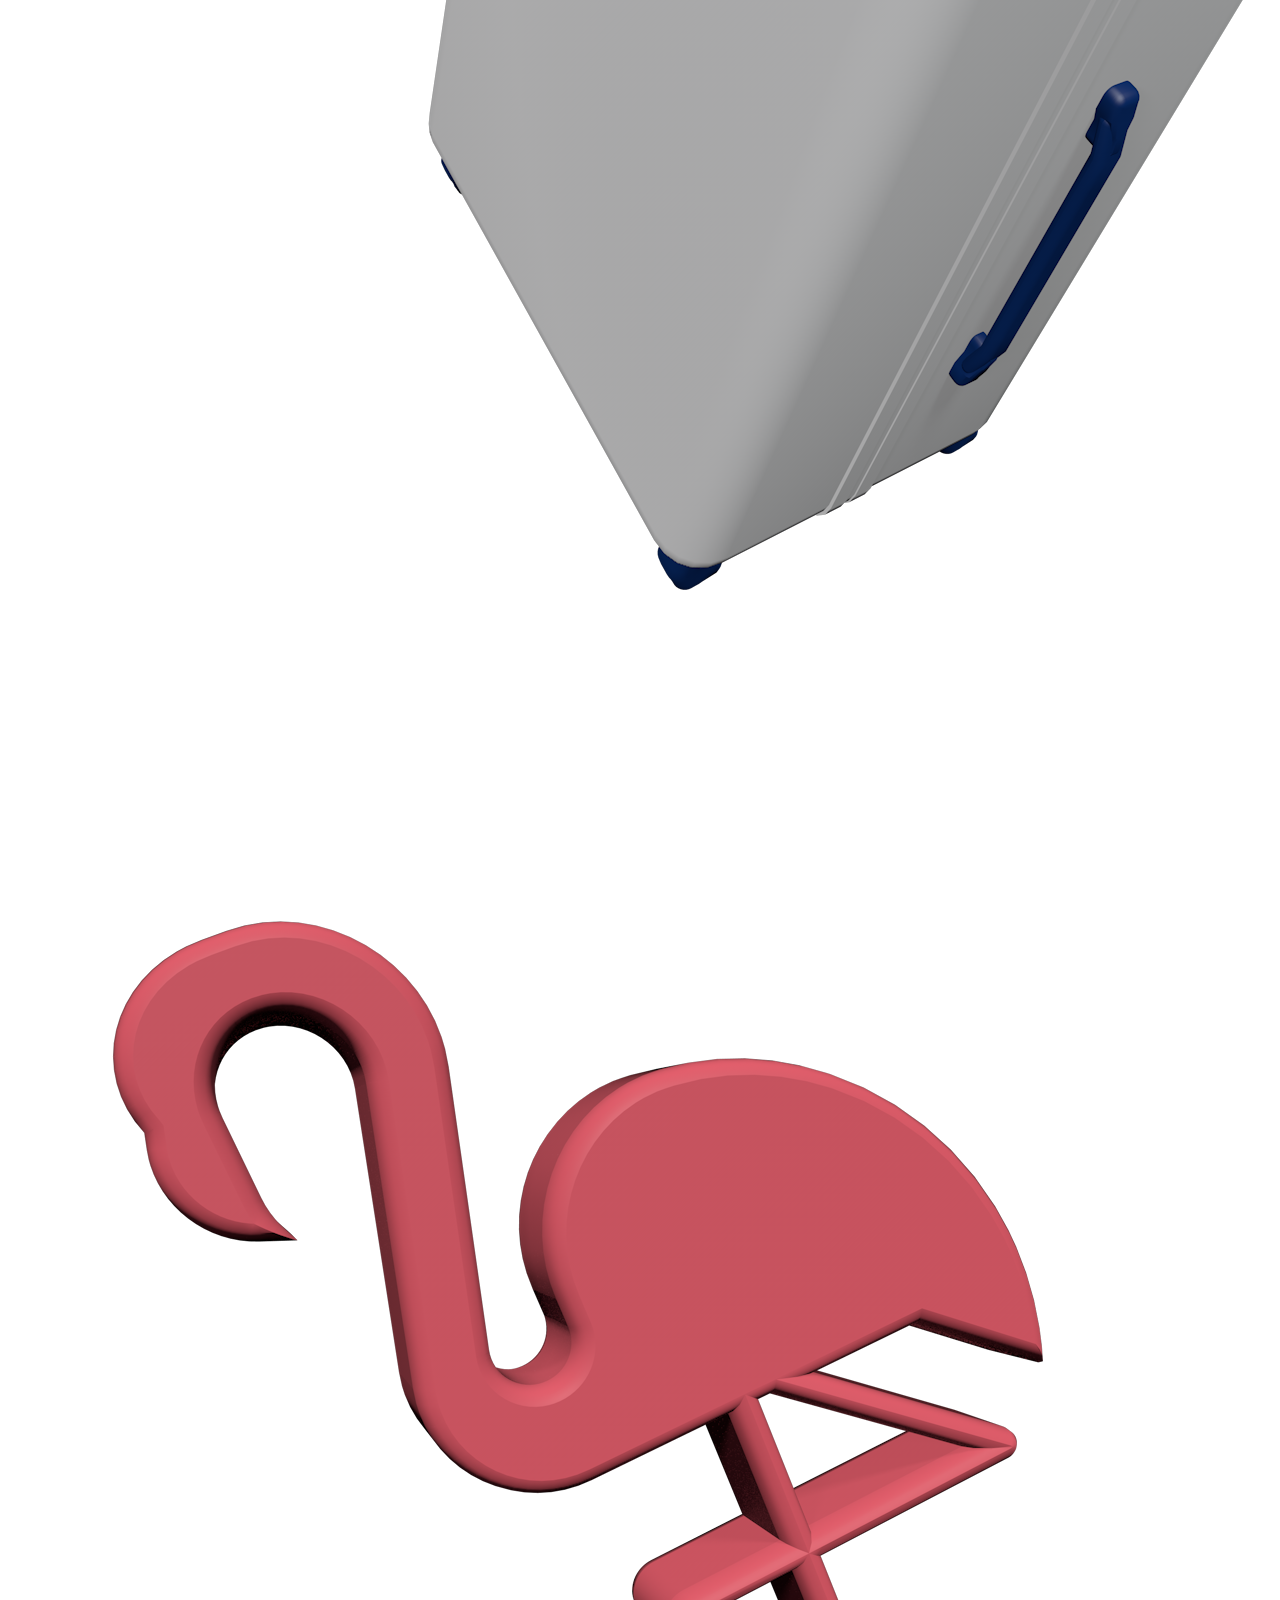
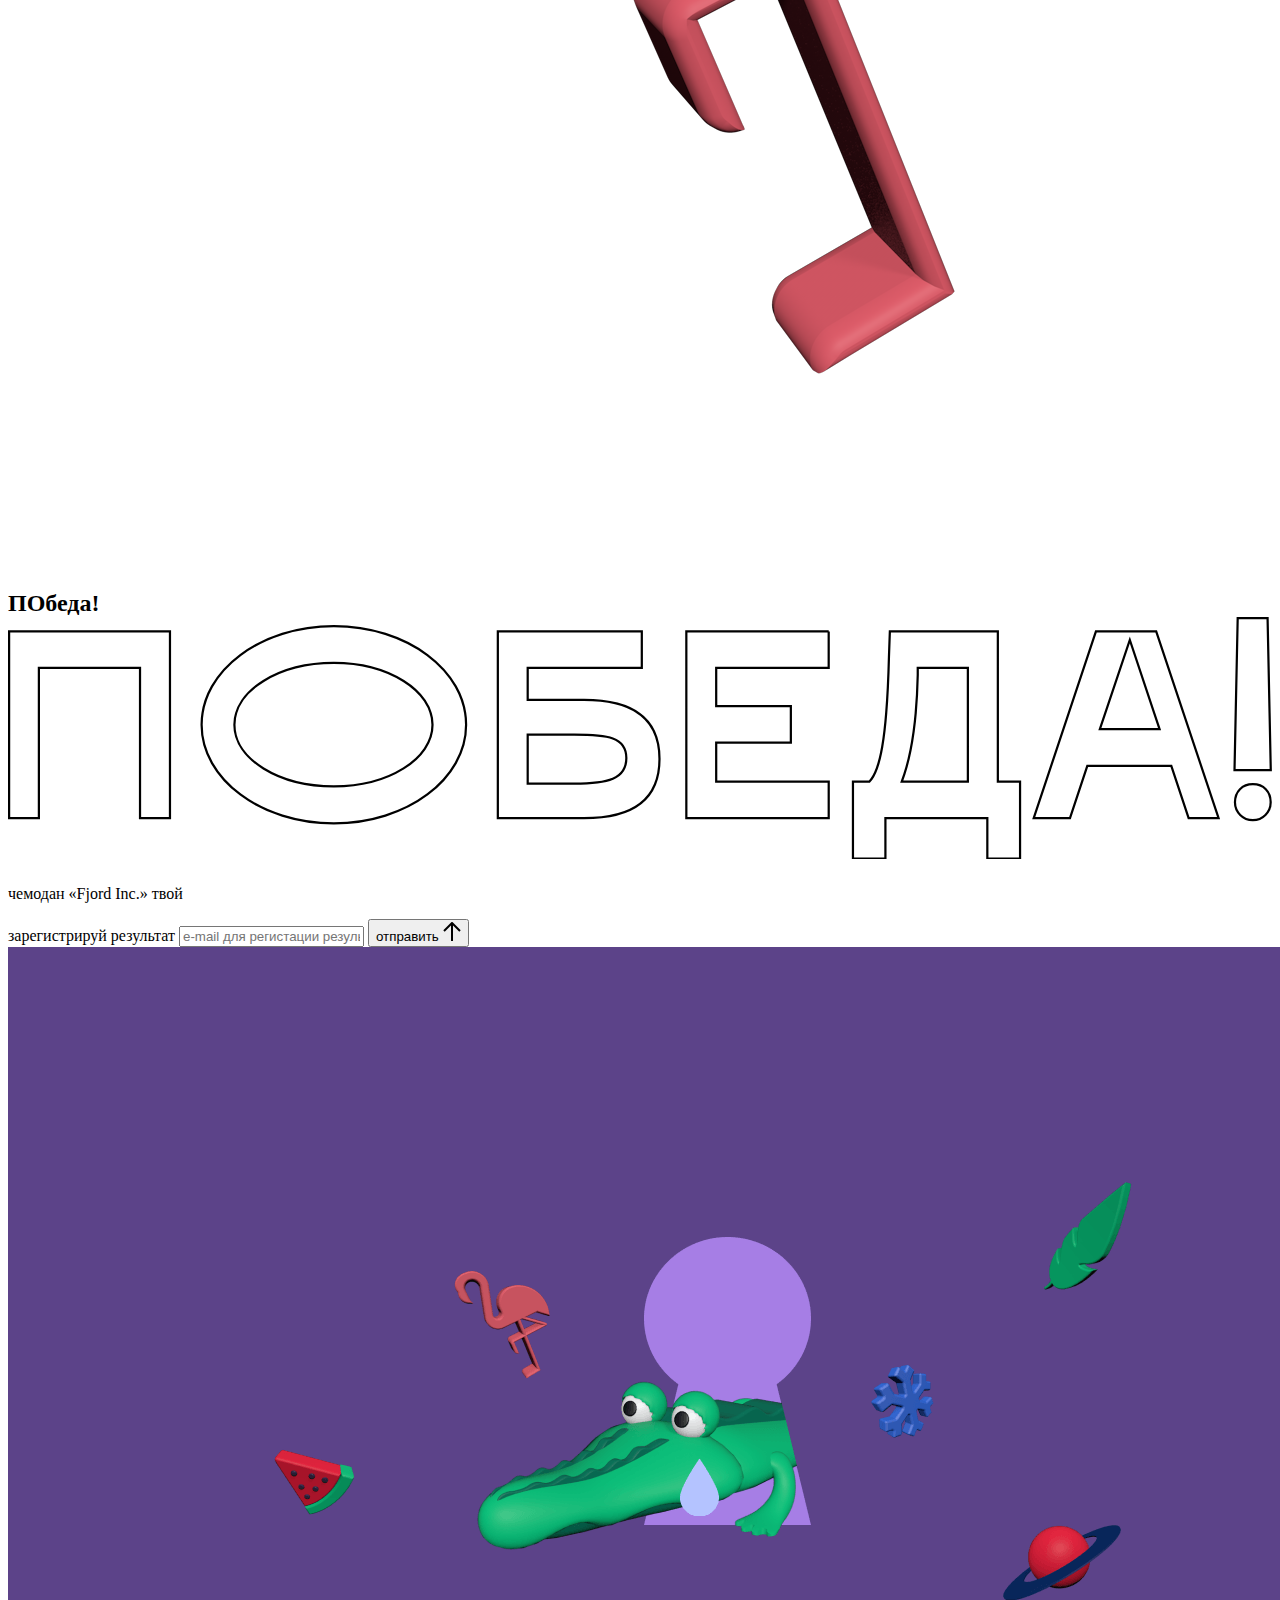
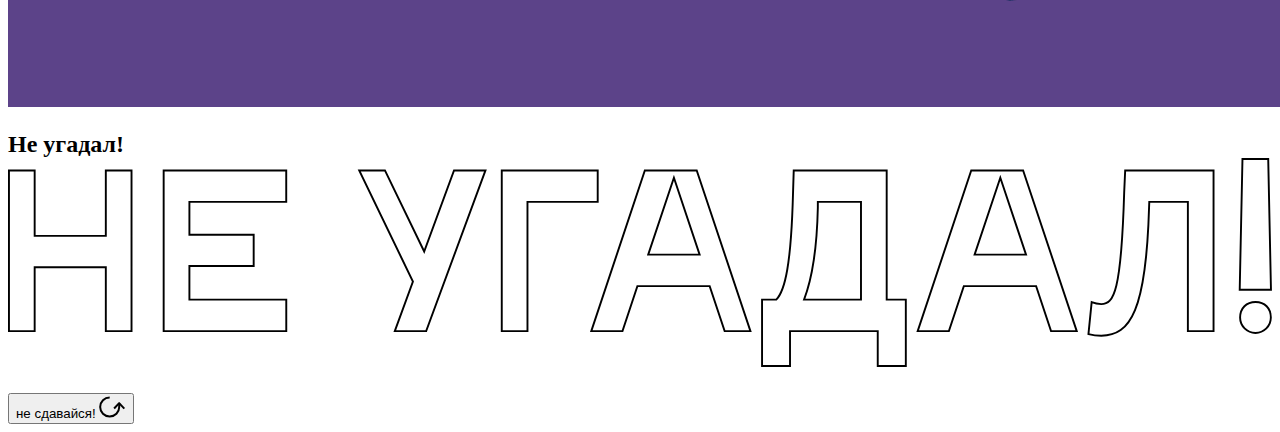
==== commit 6cba7cb8: "Adds slogan animation and result-2 image animation" ====
--- a/source/index.html
+++ b/source/index.html
@@ -333,7 +333,7 @@
             </div>
           </div>
           <!-- временные кнопки для показа результата -->
-          <div class="game__buttons">
+          <div class="game__buttons" style="display: block">
             <button class="game__button btn js-show-result" type="button" data-target="result">Положительный результат</button>
             <button class="game__button btn js-show-result" type="button" data-target="result2">Положительный результат - 2</button>
             <button class="game__button btn js-show-result" type="button" data-target="result3">Отрицательный результат</button>
@@ -394,14 +394,15 @@
       </div>
     </section>
 
-    <section class="screen screen--hidden screen--result" id="result2">
+    <section class="screen screen--hidden screen--result" id="result2"">
       <div class="screen__wrapper">
         <div class="result result--prize">
           <div class="result__image">
-            <picture>
-              <source srcset="img/result2-mob.png 1x, img/result2-mob@2x.png 2x" media="(max-width: 768px) and (orientation: portrait)">
-              <img src="img/result2.png" srcset="img/result2@2x.png 2x" alt="">
-            </picture>
+            <img class="result__image-animated result__image-leaf-blue-1" src="img/win-suitcase/leaf-blue-1.png" alt="">
+            <img class="result__image-animated result__image-leaf-blue-2" src="img/win-suitcase/leaf-blue-2.png" alt="">
+            <img class="result__image-animated result__image-leaf-green" src="img/win-suitcase/leaf-green.png" alt="">
+            <img class="result__image-animated result__image-suitcase" src="img/win-suitcase/suitcase.png" alt="">
+            <img class="result__image-animated result__image-flamingo" src="img/win-suitcase/flamingo.png" alt="">
           </div>
           <h2 class="result__title">
             <span class="visually-hidden">ПОбеда!</span>
@@ -496,6 +497,8 @@
       </div>
     </section>
 
+    <section class="page-overlay" id="pageOverlay"></section>
+
   </main>
 
 </body>
